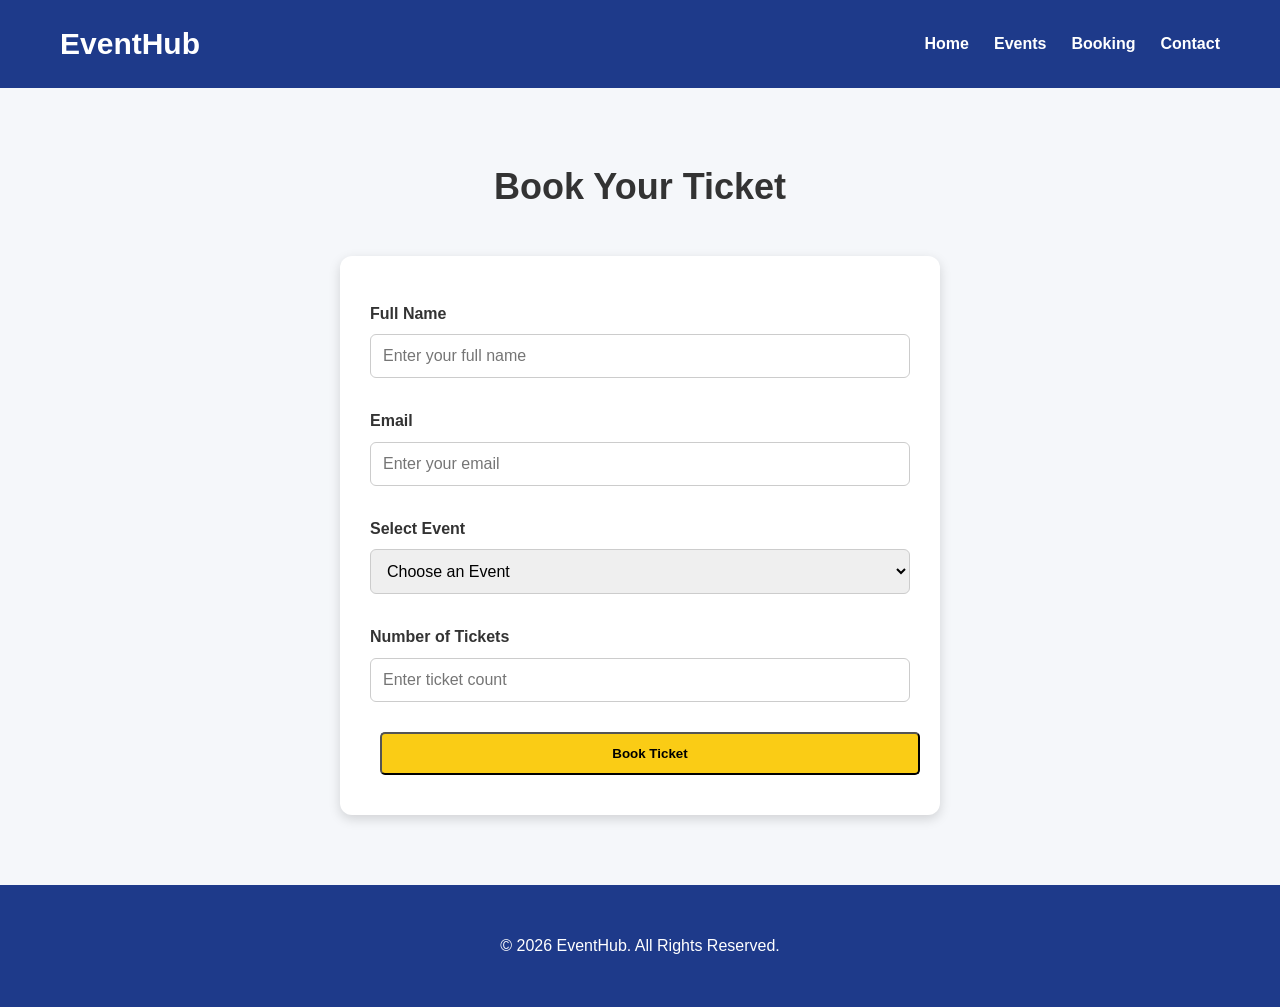
==== booking.html @ 354c6d29 "Complete Level 4: Booking form and JavaScript interactions" ====
<!DOCTYPE html>
<html lang="en">

<head>
    <meta charset="UTF-8">
    <meta name="viewport" content="width=device-width, initial-scale=1.0">
    <title>Book Ticket - EventHub</title>

    <link rel="stylesheet" href="css/style.css">
    <link rel="stylesheet" href="css/responsive.css">
</head>

<body>

<header>
    <div class="logo">
        <h1>EventHub</h1>
    </div>

    <nav>
        <ul>
            <li><a href="index.html">Home</a></li>
            <li><a href="events.html">Events</a></li>
            <li><a href="booking.html">Booking</a></li>
            <li><a href="contact.html">Contact</a></li>
        </ul>
    </nav>
</header>

<section class="booking">

    <h2>Book Your Ticket</h2>

    <form id="bookingForm">

        <label>Full Name</label>
        <input type="text" id="name" placeholder="Enter your full name">

        <label>Email</label>
        <input type="email" id="email" placeholder="Enter your email">

        <label>Select Event</label>
        <select id="event">
            <option value="">Choose an Event</option>
            <option>Music Concert</option>
            <option>Cricket Match</option>
            <option>Movie Premiere</option>
        </select>

        <label>Number of Tickets</label>
        <input type="number" id="tickets" min="1" placeholder="Enter ticket count">

        <button type="submit" class="btn">Book Ticket</button>

    </form>

</section>

<footer>
    <p>&copy; 2026 EventHub. All Rights Reserved.</p>
</footer>

<script src="js/booking.js"></script>

</body>
</html>
---- css/style.css ----
/* Reset */
* {
    margin: 0;
    padding: 0;
    box-sizing: border-box;
}

body {
    font-family: Arial, sans-serif;
    line-height: 1.6;
    background-color: #f5f7fa;
    color: #333;
}

/* Header */
header {
    background: #1e3a8a;
    color: white;
    display: flex;
    justify-content: space-between;
    align-items: center;
    padding: 20px 60px;
}

.logo h1 {
    font-size: 30px;
}

/* Navigation */
nav ul {
    display: flex;
    list-style: none;
    gap: 25px;
}

nav a {
    color: white;
    text-decoration: none;
    font-weight: bold;
}

nav a:hover {
    color: #facc15;
}

/* Hero Section */
.hero {
    text-align: center;
    padding: 100px 20px;
    background: linear-gradient(to right, #2563eb, #3b82f6);
    color: white;
}

.hero h2 {
    font-size: 42px;
    margin-bottom: 20px;
}

.hero p {
    font-size: 18px;
    margin-bottom: 30px;
}

/* Buttons */
.btn {
    display: inline-block;
    padding: 12px 25px;
    margin: 10px;
    background: #facc15;
    color: black;
    text-decoration: none;
    border-radius: 5px;
    font-weight: bold;
}

.btn:hover {
    background: #eab308;
}

/* Featured Events */

.events{
    padding:70px 10%;
    text-align:center;
}

.events h2{
    font-size:36px;
    margin-bottom:40px;
}

.event-container{
    display:flex;
    justify-content:center;
    gap:30px;
    flex-wrap:wrap;
}

.event-card{
    background:#fff;
    width:320px;
    border-radius:12px;
    overflow:hidden;
    box-shadow:0 4px 12px rgba(0,0,0,0.15);
    transition:.3s;
}

.event-card:hover{
    transform:translateY(-10px);
}

.event-card img{
    width:100%;
    height:220px;
    object-fit:cover;
}

.event-card h3{
    margin-top:20px;
}

.event-card p{
    margin:10px;
    color:#555;
}

.event-card .btn{
    margin-bottom:20px;
}

/* Why Choose Us */

.why-us{
    padding:70px 10%;
    background:#eef4ff;
    text-align:center;
}

.why-us h2{
    font-size:36px;
    margin-bottom:40px;
}

.why-container{
    display:flex;
    gap:25px;
    justify-content:center;
    flex-wrap:wrap;
}

.why-card{
    background:white;
    width:250px;
    padding:25px;
    border-radius:10px;
    box-shadow:0 4px 10px rgba(0,0,0,.1);
    transition:.3s;
}

.why-card:hover{
    transform:translateY(-8px);
}

.why-card h3{
    margin-bottom:15px;
    color:#1e3a8a;
}

.why-card p{
    color:#555;
}

/* Footer */

footer{
    background:#1e3a8a;
    color:white;
    text-align:center;
    padding:40px 20px;
}

footer h3{
    margin-bottom:15px;
}

footer p{
    margin:8px 0;
}

/* Booking Section */

.booking{
    padding:70px 10%;
    text-align:center;
}

.booking h2{
    font-size:36px;
    margin-bottom:40px;
}

#bookingForm{
    max-width:600px;
    margin:auto;
    background:#ffffff;
    padding:30px;
    border-radius:12px;
    box-shadow:0 4px 12px rgba(0,0,0,0.15);
}

#bookingForm label{
    display:block;
    text-align:left;
    margin-top:15px;
    margin-bottom:8px;
    font-weight:bold;
}

#bookingForm input,
#bookingForm select{
    width:100%;
    padding:12px;
    border:1px solid #ccc;
    border-radius:6px;
    margin-bottom:15px;
    font-size:16px;
}

#bookingForm .btn{
    width:100%;
    margin-top:15px;
}

.details-btn{
    margin-top:10px;
    padding:10px 15px;
    background:#2563eb;
    color:white;
    border:none;
    border-radius:5px;
    cursor:pointer;
}

.event-details{
    margin-top:10px;
    text-align:left;
    padding:10px;
    background:#f5f5f5;
    border-radius:5px;
}
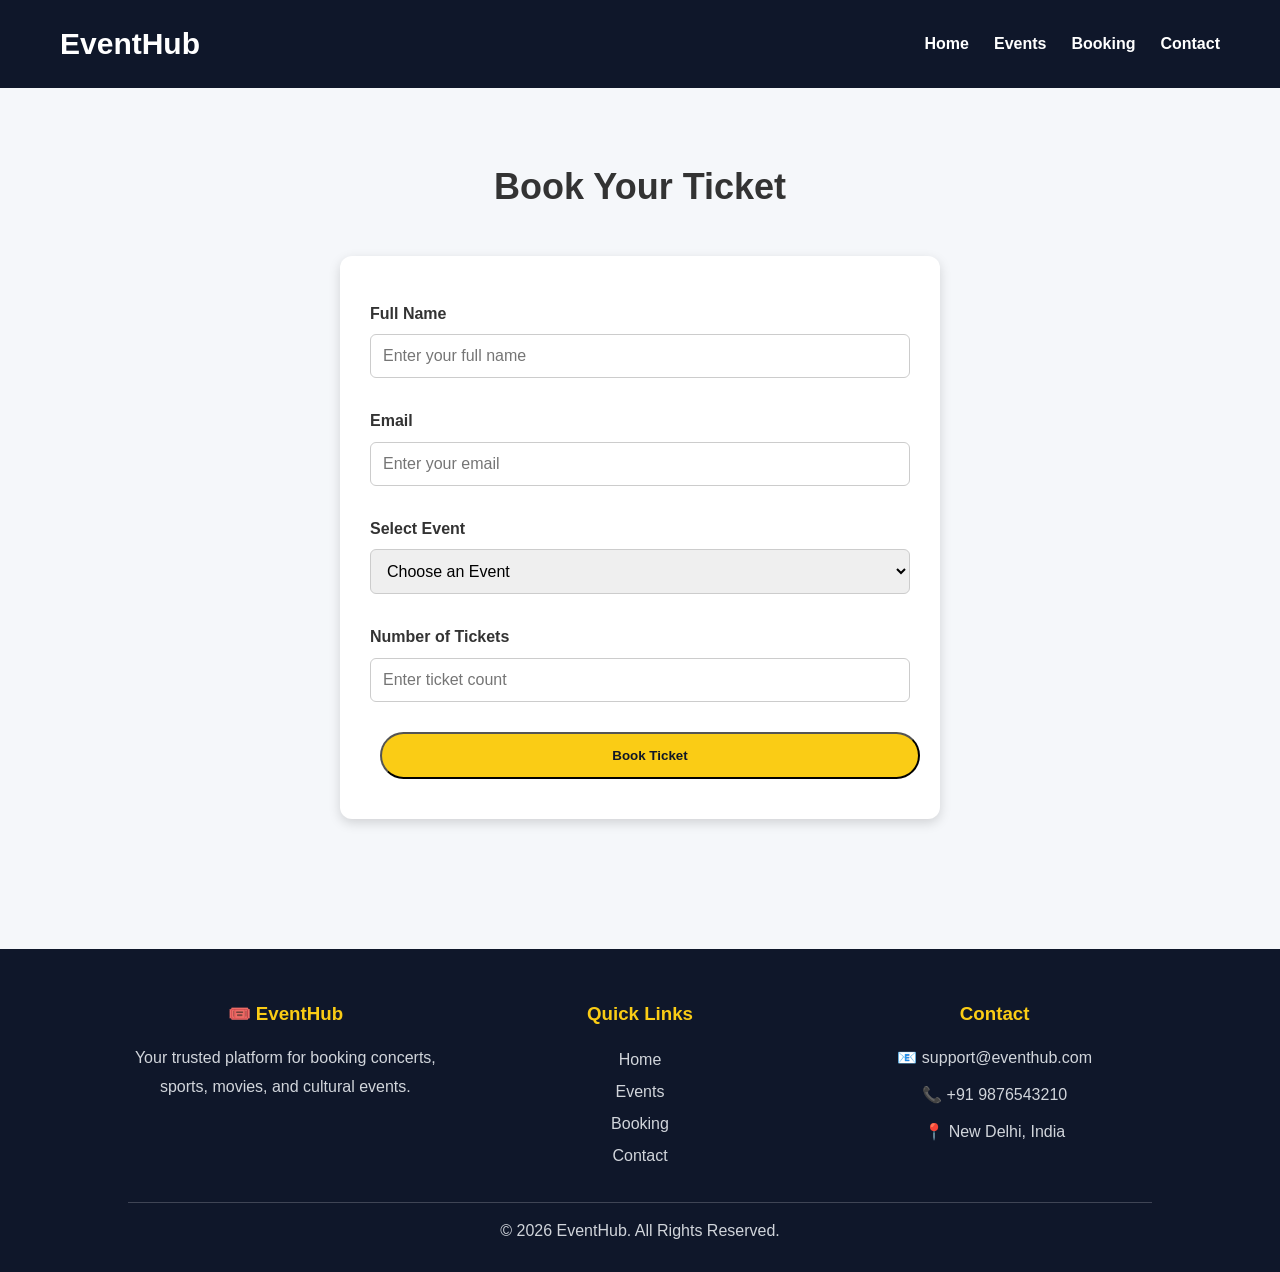
==== commit 1828eb85: "Add testimonials, FAQ,and professional footer" ====
--- a/booking.html
+++ b/booking.html
@@ -57,7 +57,37 @@
 </section>
 
 <footer>
-    <p>&copy; 2026 EventHub. All Rights Reserved.</p>
+
+    <div class="footer-container">
+
+        <div class="footer-box">
+            <h3>🎟️ EventHub</h3>
+            <p>Your trusted platform for booking concerts, sports, movies, and cultural events.</p>
+        </div>
+
+        <div class="footer-box">
+            <h3>Quick Links</h3>
+            <a href="index.html">Home</a><br>
+            <a href="events.html">Events</a><br>
+            <a href="booking.html">Booking</a><br>
+            <a href="contact.html">Contact</a>
+        </div>
+
+        <div class="footer-box">
+            <h3>Contact</h3>
+            <p>📧 support@eventhub.com</p>
+            <p>📞 +91 9876543210</p>
+            <p>📍 New Delhi, India</p>
+        </div>
+
+    </div>
+
+    <hr>
+
+    <p class="copyright">
+        © 2026 EventHub. All Rights Reserved.
+    </p>
+
 </footer>
 
 <script src="js/booking.js"></script>
--- a/css/style.css
+++ b/css/style.css
@@ -1,3 +1,7 @@
+html{
+    scroll-behavior:smooth;
+}
+
 /* Reset */
 * {
     margin: 0;
@@ -6,7 +10,7 @@
 }
 
 body {
-    font-family: Arial, sans-serif;
+    font-family:'Poppins',sans-serif;
     line-height: 1.6;
     background-color: #f5f7fa;
     color: #333;
@@ -14,7 +18,7 @@
 
 /* Header */
 header {
-    background: #1e3a8a;
+    background: #0f172a;
     color: white;
     display: flex;
     justify-content: space-between;
@@ -47,7 +51,7 @@
 .hero {
     text-align: center;
     padding: 100px 20px;
-    background: linear-gradient(to right, #2563eb, #3b82f6);
+    background:linear-gradient(135deg,#1e3a8a,#2563eb);
     color: white;
 }
 
@@ -62,19 +66,22 @@
 }
 
 /* Buttons */
-.btn {
-    display: inline-block;
-    padding: 12px 25px;
-    margin: 10px;
-    background: #facc15;
-    color: black;
-    text-decoration: none;
-    border-radius: 5px;
-    font-weight: bold;
-}
-
-.btn:hover {
-    background: #eab308;
+.btn{
+    display:inline-block;
+    padding:14px 30px;
+    margin:10px;
+    background:#facc15;
+    color:#111827;
+    text-decoration:none;
+    border-radius:30px;
+    font-weight:600;
+    transition:.3s ease;
+}
+
+.btn:hover{
+    transform:translateY(-3px);
+    box-shadow:0 10px 20px rgba(0,0,0,.2);
+    background:#eab308;
 }
 
 /* Featured Events */
@@ -99,20 +106,26 @@
 .event-card{
     background:#fff;
     width:320px;
-    border-radius:12px;
+    border-radius:18px;
     overflow:hidden;
-    box-shadow:0 4px 12px rgba(0,0,0,0.15);
-    transition:.3s;
+    box-shadow:0 8px 20px rgba(0,0,0,.12);
+    transition:.35s ease;
 }
 
 .event-card:hover{
-    transform:translateY(-10px);
+    transform:translateY(-12px);
+    box-shadow:0 18px 35px rgba(0,0,0,.18);
 }
 
 .event-card img{
     width:100%;
     height:220px;
     object-fit:cover;
+    transition:.4s;
+}
+
+.event-card:hover img{
+    transform:scale(1.05);
 }
 
 .event-card h3{
@@ -247,4 +260,206 @@
     padding:10px;
     background:#f5f5f5;
     border-radius:5px;
+}
+
+/* Footer */
+
+footer{
+    background:#0f172a;
+    color:white;
+    padding:50px 10% 20px;
+    margin-top:60px;
+}
+
+.footer-container{
+    display:flex;
+    justify-content:space-between;
+    flex-wrap:wrap;
+    gap:40px;
+}
+
+.footer-box{
+    flex:1;
+    min-width:220px;
+}
+
+.footer-box h3{
+    margin-bottom:15px;
+    color:#facc15;
+}
+
+.footer-box p{
+    color:#d1d5db;
+    line-height:1.8;
+}
+
+.footer-box a{
+    color:#d1d5db;
+    text-decoration:none;
+    line-height:2;
+}
+
+.footer-box a:hover{
+    color:#facc15;
+}
+
+footer hr{
+    margin:30px 0 15px;
+    border:0;
+    border-top:1px solid rgba(255,255,255,.2);
+}
+
+.copyright{
+    text-align:center;
+    color:#d1d5db;
+}
+
+#bookingForm textarea,
+textarea{
+    width:100%;
+    padding:12px;
+    border:1px solid #ccc;
+    border-radius:6px;
+    font-size:16px;
+    margin-bottom:15px;
+    resize:vertical;
+}
+
+/* Badge */
+
+.badge{
+    display:inline-block;
+    padding:6px 14px;
+    margin:15px;
+    border-radius:30px;
+    color:white;
+    font-size:13px;
+    font-weight:600;
+}
+
+.music{
+    background:#8b5cf6;
+}
+
+.sports{
+    background:#16a34a;
+}
+
+.movie{
+    background:#ef4444;
+}
+
+/* Rating */
+
+.rating{
+    color:#f59e0b;
+    font-weight:600;
+}
+
+/* Seats */
+
+.seats{
+    color:#dc2626;
+    font-weight:bold;
+}
+
+/* Statistics */
+
+.stats{
+    display:flex;
+    justify-content:center;
+    gap:40px;
+    flex-wrap:wrap;
+    padding:80px 10%;
+    background:#f8fafc;
+}
+
+.stat-box{
+    background:white;
+    width:220px;
+    padding:30px;
+    border-radius:15px;
+    text-align:center;
+    box-shadow:0 10px 25px rgba(0,0,0,.08);
+    transition:.3s;
+}
+
+.stat-box:hover{
+    transform:translateY(-8px);
+}
+
+.stat-box h2{
+    color:#2563eb;
+    font-size:38px;
+    margin-bottom:10px;
+}
+
+.stat-box p{
+    color:#555;
+}
+
+/* Testimonials */
+
+.testimonials{
+    padding:80px 10%;
+    text-align:center;
+}
+
+.testimonials h2{
+    margin-bottom:50px;
+    font-size:36px;
+}
+
+.testimonial-container{
+    display:flex;
+    justify-content:center;
+    gap:30px;
+    flex-wrap:wrap;
+}
+
+.testimonial-card{
+    width:320px;
+    background:white;
+    padding:30px;
+    border-radius:15px;
+    box-shadow:0 8px 20px rgba(0,0,0,.1);
+    transition:.3s;
+}
+
+.testimonial-card:hover{
+    transform:translateY(-10px);
+}
+
+.testimonial-card p{
+    font-style:italic;
+    color:#555;
+}
+
+.testimonial-card h4{
+    margin-top:20px;
+    color:#2563eb;
+}
+
+/* FAQ */
+
+.faq{
+    padding:80px 10%;
+}
+
+.faq h2{
+    text-align:center;
+    margin-bottom:40px;
+}
+
+.faq-item{
+    background:white;
+    padding:20px;
+    margin-bottom:20px;
+    border-left:5px solid #2563eb;
+    border-radius:10px;
+    box-shadow:0 5px 15px rgba(0,0,0,.08);
+}
+
+.faq-item h3{
+    margin-bottom:10px;
 }
--- a/css/responsive.css
+++ b/css/responsive.css
@@ -0,0 +1,69 @@
+/* Tablet */
+
+@media (max-width:992px){
+
+header{
+    flex-direction:column;
+    text-align:center;
+    padding:20px;
+}
+
+nav ul{
+    margin-top:15px;
+    flex-wrap:wrap;
+    justify-content:center;
+}
+
+.hero h2{
+    font-size:34px;
+}
+
+.event-container{
+    justify-content:center;
+}
+
+}
+
+
+/* Mobile */
+
+@media (max-width:768px){
+
+header{
+    padding:20px;
+}
+
+nav ul{
+    flex-direction:column;
+    gap:15px;
+}
+
+.hero{
+    padding:70px 20px;
+}
+
+.hero h2{
+    font-size:28px;
+}
+
+.hero p{
+    font-size:16px;
+}
+
+.event-card{
+    width:100%;
+}
+
+.booking{
+    padding:40px 20px;
+}
+
+#bookingForm{
+    width:100%;
+}
+
+footer{
+    text-align:center;
+}
+
+}
